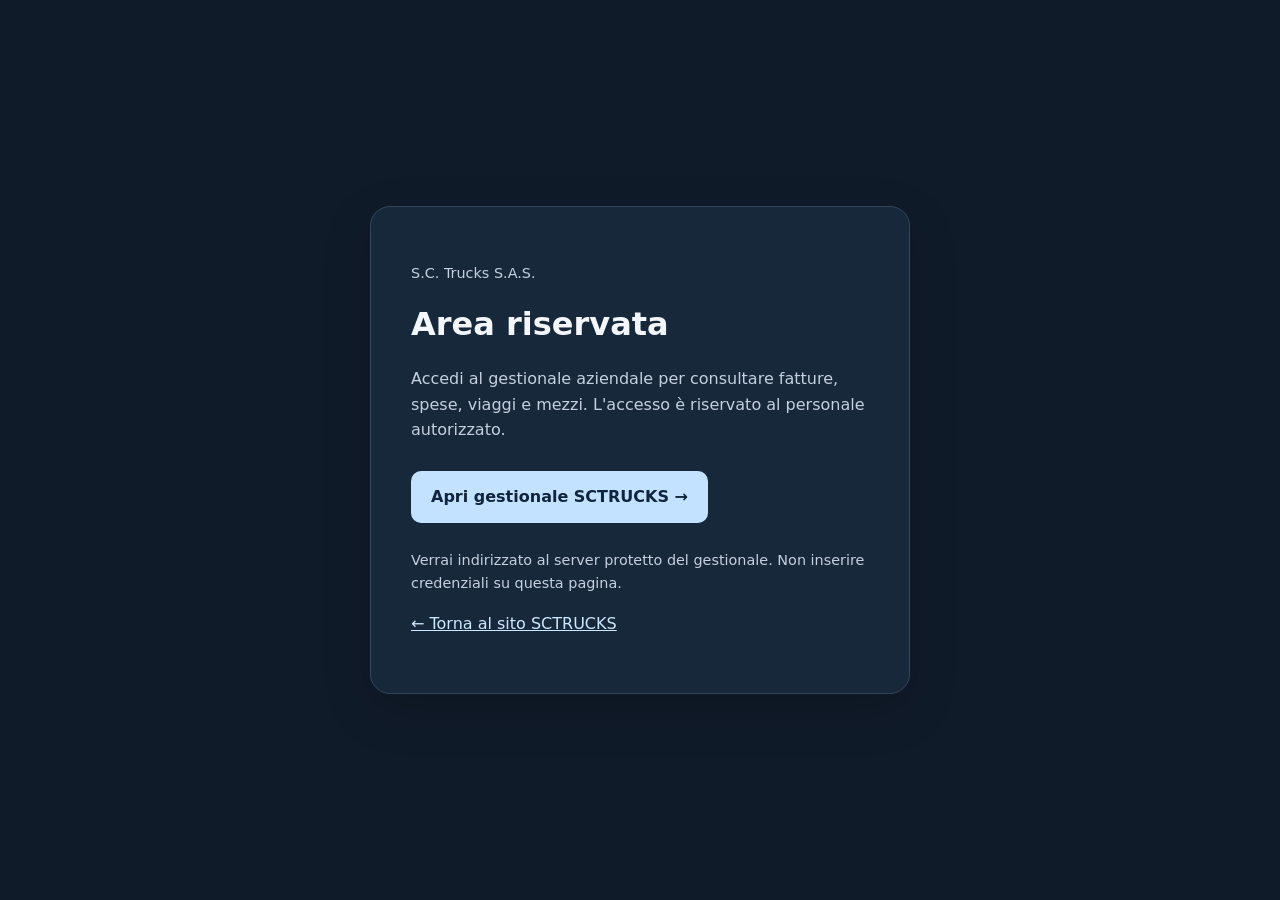
==== gestionale.html @ aca6569d "Crea pagina ponte per gestionale aziendale" ====
<!doctype html>
<html lang="it">
<head>
<meta charset="utf-8">
<meta name="viewport" content="width=device-width, initial-scale=1">
<meta name="robots" content="noindex">
<title>Area riservata | SC Trucks</title>
<style>
:root{color-scheme:dark}*{box-sizing:border-box}body{margin:0;min-height:100vh;display:grid;place-items:center;background:#101b2a;color:#f3f6fb;font:16px/1.6 system-ui,-apple-system,Segoe UI,sans-serif;padding:24px}main{width:min(100%,540px);padding:40px;border:1px solid #33465e;border-radius:20px;background:#18283b;box-shadow:0 16px 48px #0003}h1{margin:0 0 12px;font-size:2rem}p{color:#c4d0df}a{color:#cce8ff}.button{display:inline-block;padding:13px 20px;background:#c2e2ff;color:#10243b;text-decoration:none;font-weight:700;border-radius:10px;margin:12px 0}.muted{font-size:.9rem}
</style>
</head>
<body>
<main>
<p class="muted">S.C. Trucks S.A.S.</p>
<h1>Area riservata</h1>
<p>Accedi al gestionale aziendale per consultare fatture, spese, viaggi e mezzi. L'accesso è riservato al personale autorizzato.</p>
<a class="button" href="https://lorenzofrontonesi.pythonanywhere.com/" rel="noopener noreferrer">Apri gestionale SCTRUCKS →</a>
<p class="muted">Verrai indirizzato al server protetto del gestionale. Non inserire credenziali su questa pagina.</p>
<p><a href="/">← Torna al sito SCTRUCKS</a></p>
</main>
</body>
</html>
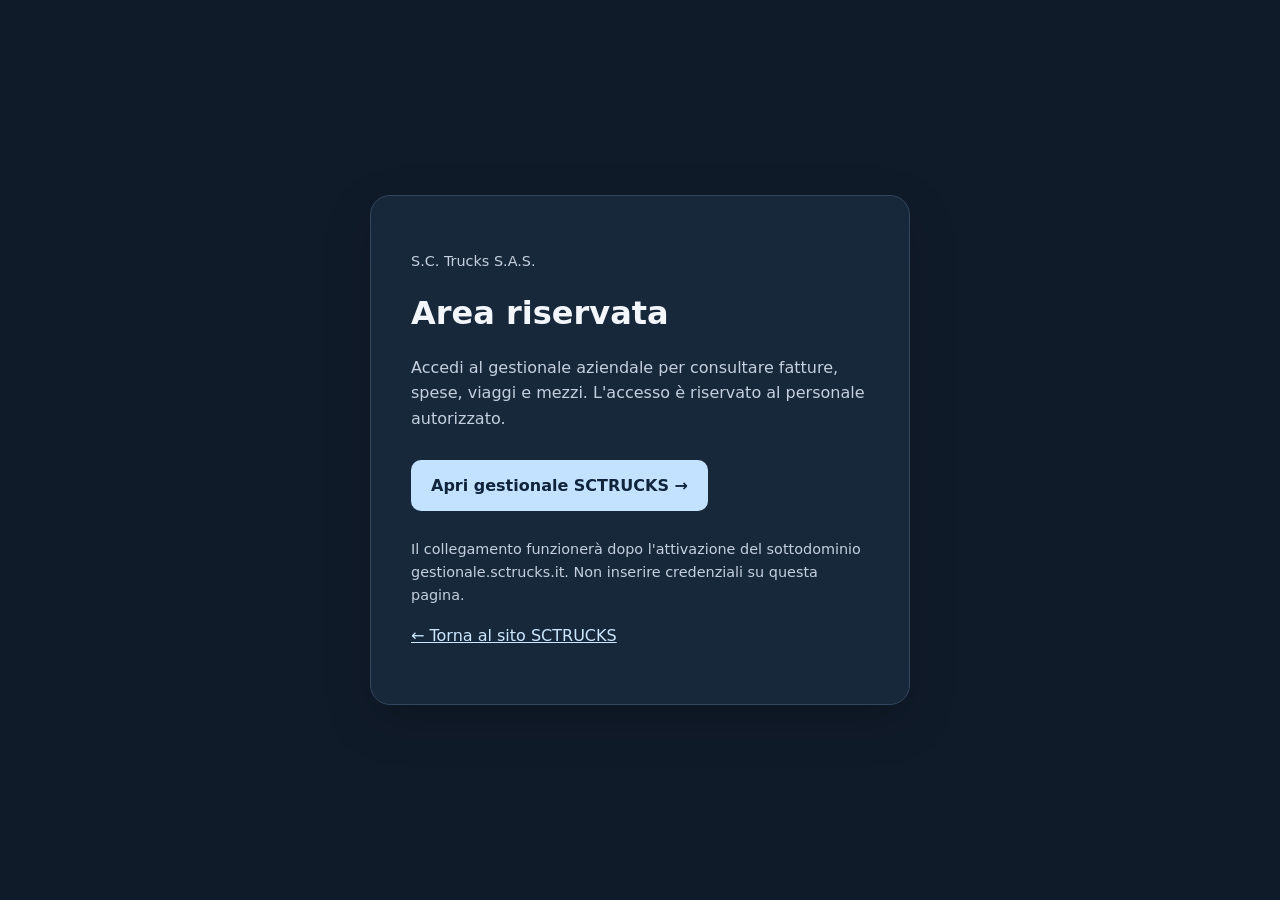
==== commit c8eaaafe: "Collega area riservata al sottodominio gestionale.sctrucks.it" ====
--- a/gestionale.html
+++ b/gestionale.html
@@ -14,8 +14,8 @@
 <p class="muted">S.C. Trucks S.A.S.</p>
 <h1>Area riservata</h1>
 <p>Accedi al gestionale aziendale per consultare fatture, spese, viaggi e mezzi. L'accesso è riservato al personale autorizzato.</p>
-<a class="button" href="https://lorenzofrontonesi.pythonanywhere.com/" rel="noopener noreferrer">Apri gestionale SCTRUCKS →</a>
-<p class="muted">Verrai indirizzato al server protetto del gestionale. Non inserire credenziali su questa pagina.</p>
+<a class="button" href="https://gestionale.sctrucks.it/" rel="noopener noreferrer">Apri gestionale SCTRUCKS →</a>
+<p class="muted">Il collegamento funzionerà dopo l'attivazione del sottodominio gestionale.sctrucks.it. Non inserire credenziali su questa pagina.</p>
 <p><a href="/">← Torna al sito SCTRUCKS</a></p>
 </main>
 </body>
